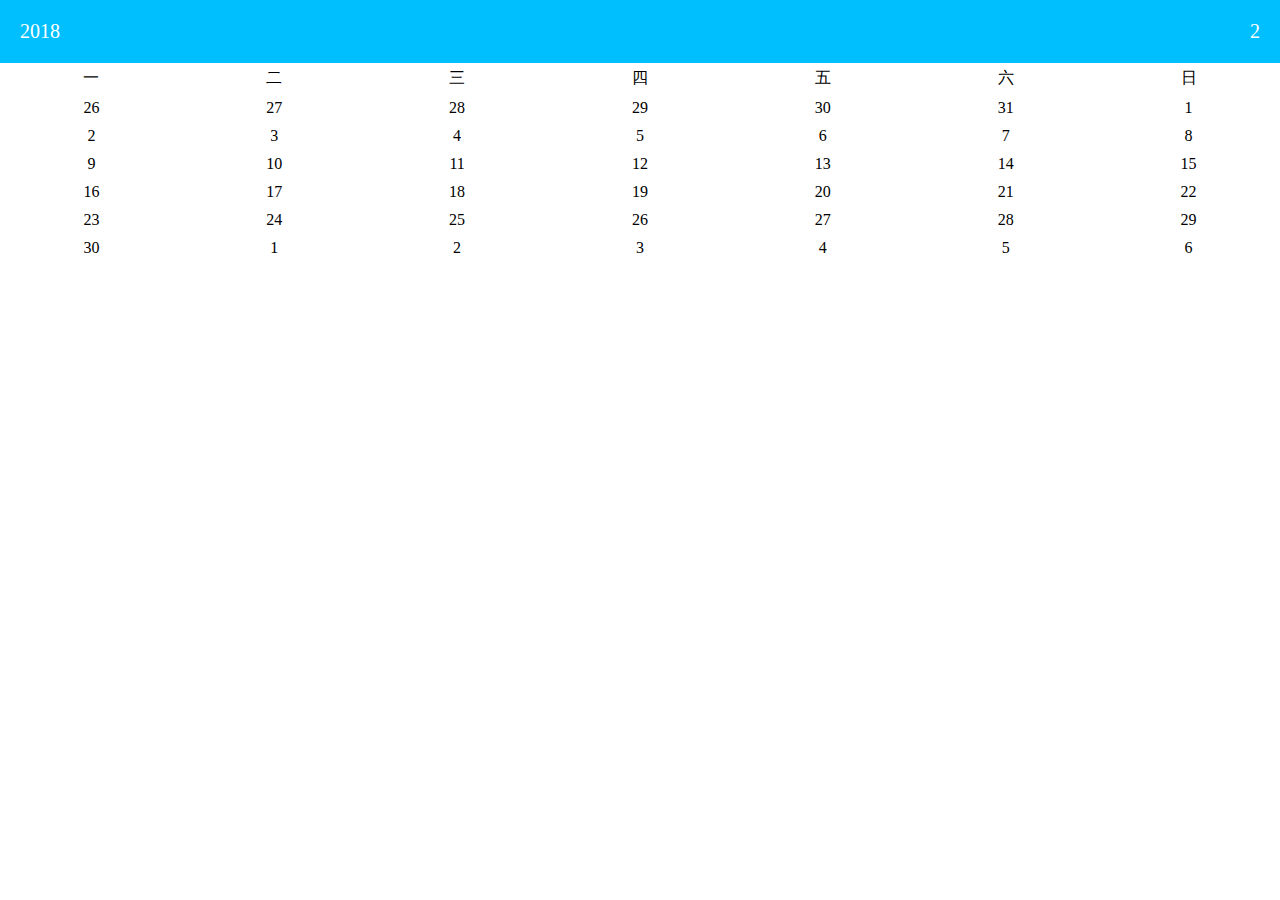
==== calendar/index.html @ 5f45caa6 "1.js原生日历控件" ====
<!DOCTYPE html>
<html lang="en">
<head>
    <meta charset="UTF-8">
    <title>日历</title>
    <link rel="stylesheet" href="calendar.css">
</head>
<body>
    <div class="h-calendar">
        <div class="one">
            <div class="year">2018</div>
            <div class="month">
                <a class="lastMonth" onclick="lastMonth()"></a> 2<a class="nextMonth" onclick="nextMonth()"></a>
            </div>
        </div>
        <table>
            <!--week-->
            <tr>
                <td>一</td>
                <td>二</td>
                <td>三</td>
                <td>四</td>
                <td>五</td>
                <td>六</td>
                <td>日</td>
            </tr>
        </table>
        <table class="calendar-content">
        </table>
    </div>
</body>
<script>

    function loadCalendar(year,month){
        var firstDay = new Date(year,(month-1),1).getDay();//获取当前月的第一天
        var lastDate = new Date(year,month,0).getDate();//获取当前月的最后一号
        var lastMonCout = firstDay==0?6:firstDay-1;
        var lastMonLastDay = new Date(year,month-1,0).getDate();
        var html = "";
        for(var i =1;i<=42;i++){
            //判断是否换行
            html+=i%7==1?"<tr>":"";
            if(i<=lastMonCout){
                html+="<td>"+(lastMonLastDay-lastMonCout+i)+"</td>"
            }else if(i>lastDate+lastMonCout){
                html+="<td>"+(i-lastDate-lastMonCout)+"</td>"
            }else {
                html+="<td>"+(i-lastMonCout)+"</td>"
            }
            //判断是否结尾
            html+=i%7==0?"</tr>":"";
        }
        document.getElementsByClassName("calendar-content")[0].innerHTML = html;
    }

    loadCalendar(2018,4);

    //上个月
    function lastMonth() {

    }

    //下个月
    function nextMonth() {

    }
</script>
</html>
---- calendar/calendar.css ----
*{
    margin: 0;
    padding: 0;
}

/*年、月内容*/
.one{
    background-color:deepskyblue;
    color: white;
    padding: 20px;
}
.month,.year{
    display: inline-block;
    font-size: 20px;
}
.month{
    float: right;
}

/*日历*/
table{
    border-collapse: collapse;
    width: 100%;
    text-align: center;
}
td{
    padding: 5px;
}
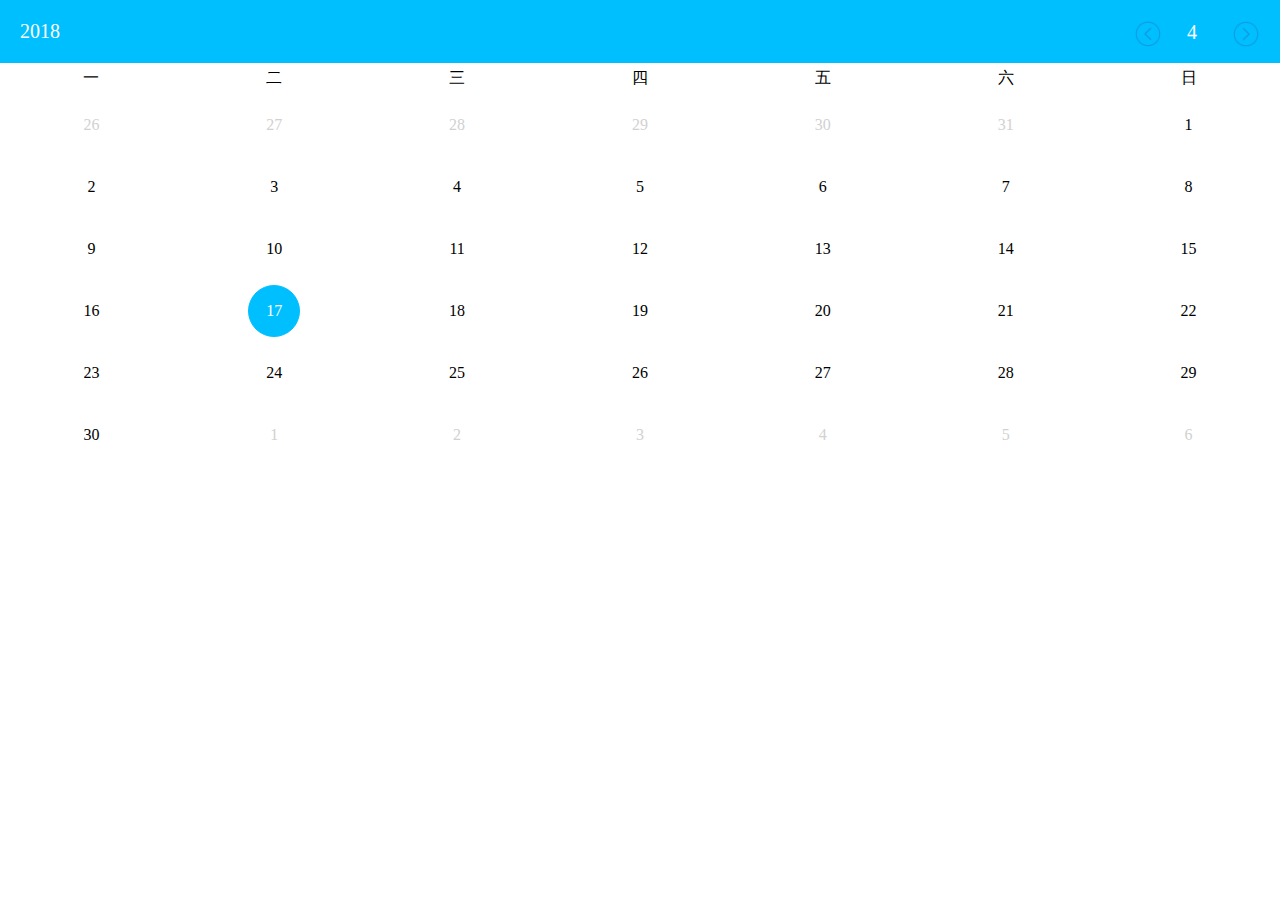
==== commit 5efc15a4: "1.日期控件" ====
--- a/calendar/index.html
+++ b/calendar/index.html
@@ -8,9 +8,15 @@
 <body>
     <div class="h-calendar">
         <div class="one">
-            <div class="year">2018</div>
+            <div class="year"><span class="currentYear">2018</span></div>
             <div class="month">
-                <a class="lastMonth" onclick="lastMonth()"></a> 2<a class="nextMonth" onclick="nextMonth()"></a>
+                <a onclick="lastMonth()">
+                    <img src="next.png" class="lastMonth">
+                </a>
+                <span class="currentMonth">4</span>
+                <a onclick="nextMonth()">
+                    <img src="next.png" class="nextMonth" alt="">
+                </a>
             </div>
         </div>
         <table>
@@ -35,17 +41,18 @@
         var firstDay = new Date(year,(month-1),1).getDay();//获取当前月的第一天
         var lastDate = new Date(year,month,0).getDate();//获取当前月的最后一号
         var lastMonCout = firstDay==0?6:firstDay-1;
+        var today = new Date().getDate();
         var lastMonLastDay = new Date(year,month-1,0).getDate();
         var html = "";
         for(var i =1;i<=42;i++){
             //判断是否换行
             html+=i%7==1?"<tr>":"";
             if(i<=lastMonCout){
-                html+="<td>"+(lastMonLastDay-lastMonCout+i)+"</td>"
+                html+="<td class='notCurrentMonthDay'><span>"+(lastMonLastDay-lastMonCout+i)+"</span></td>"
             }else if(i>lastDate+lastMonCout){
-                html+="<td>"+(i-lastDate-lastMonCout)+"</td>"
+                html+="<td class='notCurrentMonthDay'><span>"+(i-lastDate-lastMonCout)+"</span></td>"
             }else {
-                html+="<td>"+(i-lastMonCout)+"</td>"
+                html+=i==today?"<td><span  class='today'>"+(i-lastMonCout)+"</span></td>":"<td><span>"+(i-lastMonCout)+"</span></td>";
             }
             //判断是否结尾
             html+=i%7==0?"</tr>":"";
@@ -57,12 +64,20 @@
 
     //上个月
     function lastMonth() {
-
+        var currentMonth = parseInt(document.getElementsByClassName("currentMonth")[0].innerHTML);
+        var currentYear = parseInt(document.getElementsByClassName("currentYear")[0].innerHTML);
+        document.getElementsByClassName("currentMonth")[0].innerHTML = currentMonth==1?12:currentMonth-1;
+        document.getElementsByClassName("currentYear")[0].innerHTML= currentMonth==1?currentYear-1:currentYear;
+        currentMonth==1?loadCalendar(currentYear-1,1):loadCalendar(currentYear,currentMonth-1);
     }
 
     //下个月
     function nextMonth() {
-
+        var currentMonth = parseInt(document.getElementsByClassName("currentMonth")[0].innerHTML);
+        var currentYear = parseInt(document.getElementsByClassName("currentYear")[0].innerHTML);
+        document.getElementsByClassName("currentMonth")[0].innerHTML = currentMonth==12?1:currentMonth+1;
+        document.getElementsByClassName("currentYear")[0].innerHTML= currentMonth==12?currentYear+1:currentYear;
+        currentMonth==12?loadCalendar(currentYear+1,1):loadCalendar(currentYear,currentMonth-1);
     }
 </script>
 </html>--- a/calendar/calendar.css
+++ b/calendar/calendar.css
@@ -16,6 +16,43 @@
 .month{
     float: right;
 }
+.lastMonth,.nextMonth{
+    cursor: pointer;
+}
+.lastMonth{
+    display: inline-block;
+    margin-right: 20px;
+    width: 28px;
+    height: 28px;
+    vertical-align: middle;
+    -webkit-transform: rotate(180deg);
+    -moz-transform: rotate(180deg);
+    -ms-transform: rotate(180deg);
+    -o-transform: rotate(180deg);
+    transform: rotate(180deg);
+}
+.nextMonth{
+    display: inline-block;
+    margin-left: 20px;
+    width: 28px;
+    height: 28px;
+    vertical-align: middle;
+}
+
+.currentMonth{
+    display: inline-block;
+    width: 20px;
+}
+
+.today{
+    background: deepskyblue;
+    border: 1px solid deepskyblue;
+    color: #fff;
+}
+
+.notCurrentMonthDay{
+    color: #d1d1d1;
+}
 
 /*日历*/
 table{
@@ -24,5 +61,19 @@
     text-align: center;
 }
 td{
-    padding: 5px;
-}+   padding: 5px;
+}
+
+td span{
+    display: inline-block;
+    border: 1px solid #fff;
+    width: 50px;
+    height: 50px;
+    line-height: 50px;
+    border-radius: 50%;
+    cursor: pointer;
+}
+
+td span:hover{
+    border: 1px solid deepskyblue;
+}
